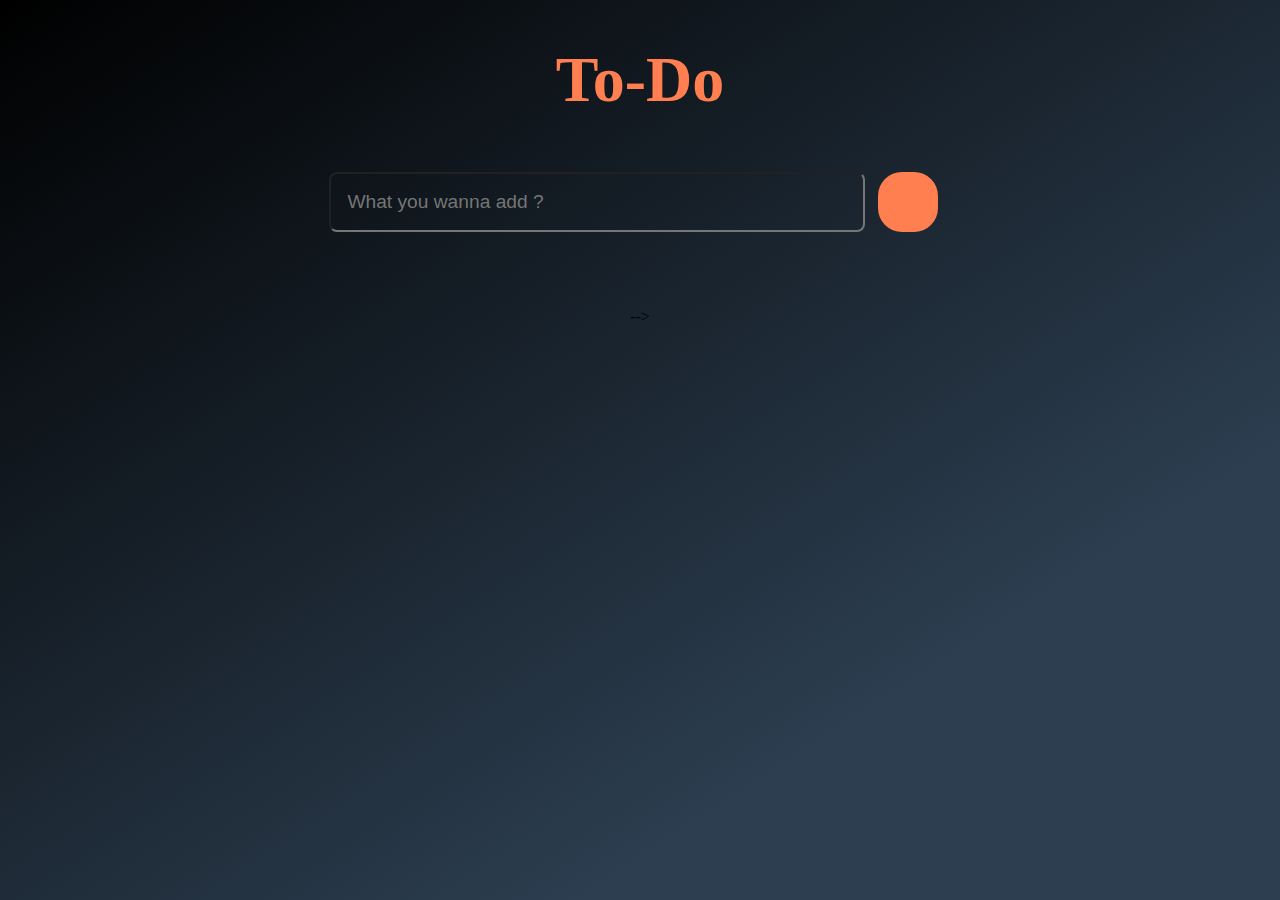
==== to-do-list.html @ ba1a75ee "Add files via upload" ====
<!DOCTYPE html>
    <head>
        <title>Your Basic ToDo List</title>
        <meta name="viewport" content="width=device-width, initial-scale=1">
        <link rel="stylesheet" href="https://use.fontawesome.com/releases/v5.7.1/css/all.css" integrity="sha384-fnmOCqbTlWIlj8LyTjo7mOUStjsKC4pOpQbqyi7RrhN7udi9RwhKkMHpvLbHG9Sr" crossorigin="anonymous">
        <link rel="stylesheet" href="todo-style.css">
    </head>
    <body>
        <h1 class="main-heading">To-Do </h1>
        <!-- Container for input holder that adds to the list on pressing the add button  -->

        <div class="to-do-input-container">
            <!-- input for what you want to add -->
            <input class="user-input" type="text" placeholder="What you wanna add ?">
            <button class = "add-task"><i class="fas fa-plus"></i></button>
        </div>
        <div class="task-container">
            <!-- <div class="tasks">
                <input type="checkbox" class="task-check">
                <input type="text" class="task-input" disabled>
                <button class="edit-task"><i class="fas fa-edit"></i></button>
                <button class="delete-task"><i class="far fa-trash-alt"></i></button>
            </div> -->
            <!-- <div class="tasks">
                <input type="text" class="task-input" disabled>
                <button class="edit-task"><i class="fas fa-edit"></i></button>
                <button class="delete-task"><i class="far fa-trash-alt"></i></button>
            </div> --> -->
            <!-- Firstly i styled these containers and then added them by javascrript -->
        </div>



        
        <script src="script.js"></script>
    </body>
</html>
---- todo-style.css ----
body{
    height: 100%;
    background-image: linear-gradient(147deg, #000000 0%, #2c3e50 74%);
    background-attachment: fixed;
}
.main-heading{
    color: coral;
    text-align: center;
    font-size: 4rem;
    font-family: cursive;
}
.to-do-input-container{
    display: flex;
    justify-content: center;
    align-items: center;
    text-align: center;
}
.user-input{
    width: 500px;
    height: 40px;
    outline: none;
    border-radius: 0.5rem;
    padding: 0.5rem 1rem;
    background-color: inherit;
    color: #fff;
    font-size: larger;
}
/* add task button */
.add-task{
    background-color: coral;
    height: 60px;
    width: 60px;
    border-radius: 1.5rem;
    outline: none;
    border:none;
    margin: 1%;
    cursor: pointer;
}
.add-task:hover{
    background-color: rgb(20, 22, 17);
    color: #fff;
}


.task-container{
    display: flex;
    flex-direction: column;
    justify-content: center;
    align-items: center;
    text-align: center;
    margin: 5% auto;
}

.tasks{
    margin:0.5rem;
    
}
.task-input{
    background-color: inherit;
    outline: none;
    border: 2px solid coral;
    border-radius: 3rem;
    width: 400px;
    padding: 0.5rem 1rem;
    font-size: 1rem;
    color: #fff;
    
}

.edit-task, .delete-task{
    height: 30px;
    width: 70px;
    background-color: coral;
    font-size: large;
    border-radius: 2rem;
    border: none;
    outline: none;
    margin-left:0.5rem;
    cursor: pointer;
    color: #dbffb8;
    
}
.edit-task:hover{
    color: black;
    background-color: burlywood;
}
.delete-task:hover{
    color: #ff0000;
    background-color: #000000;
}

.task-check {
    zoom: 2;
    position: relative;
    top: 0.30rem;

}
input[type=checkbox]:checked + .task-input {
    
    background-image: linear-gradient(315deg, #0d0a0b 0%, #009fc2 74%);
    color: cornsilk;
    border-radius: 0.8rem;
}
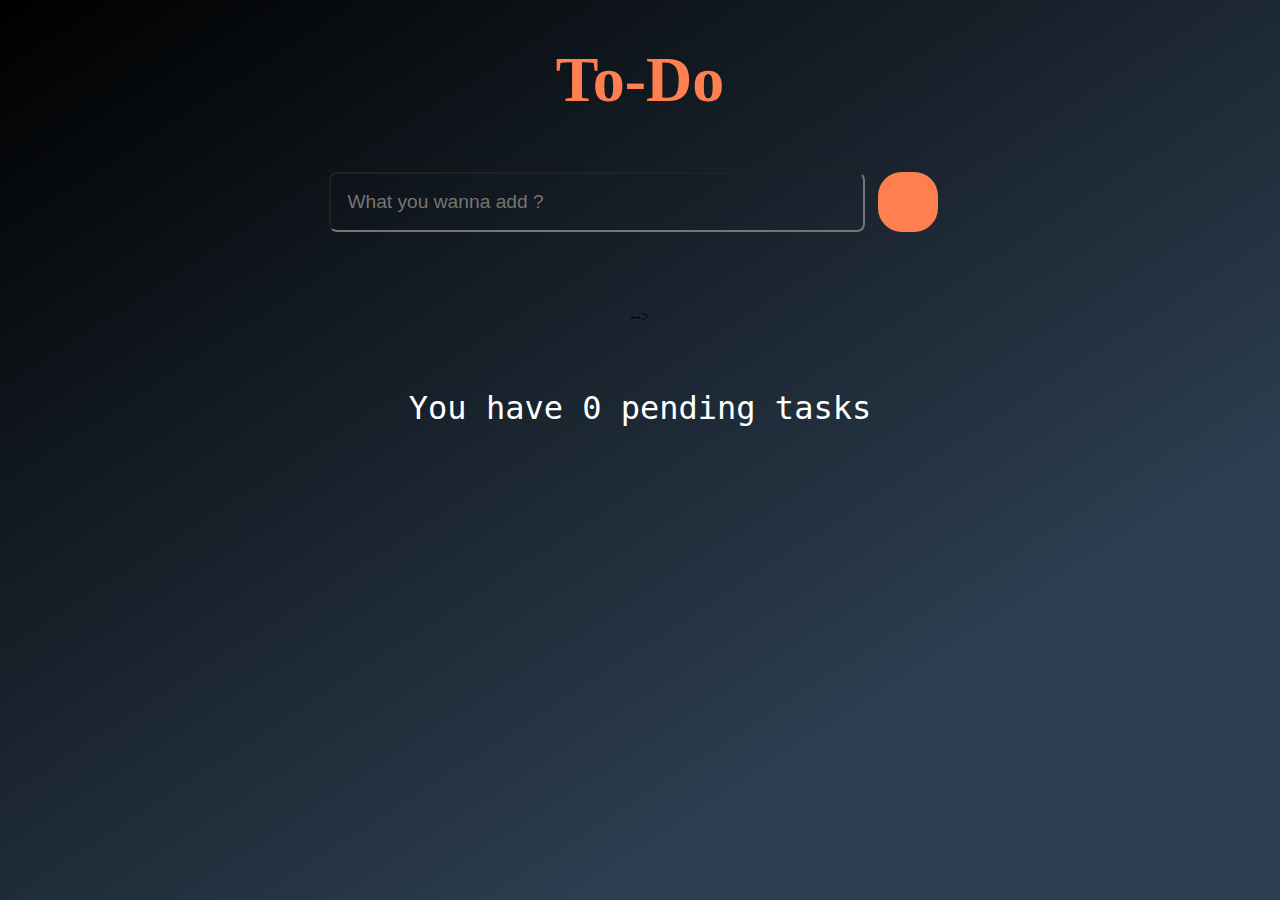
==== commit e731a1a0: "width of task container" ====
--- a/to-do-list.html
+++ b/to-do-list.html
@@ -1,37 +1,39 @@
-<!DOCTYPE html>
-    <head>
-        <title>Your Basic ToDo List</title>
-        <meta name="viewport" content="width=device-width, initial-scale=1">
-        <link rel="stylesheet" href="https://use.fontawesome.com/releases/v5.7.1/css/all.css" integrity="sha384-fnmOCqbTlWIlj8LyTjo7mOUStjsKC4pOpQbqyi7RrhN7udi9RwhKkMHpvLbHG9Sr" crossorigin="anonymous">
-        <link rel="stylesheet" href="todo-style.css">
-    </head>
-    <body>
-        <h1 class="main-heading">To-Do </h1>
-        <!-- Container for input holder that adds to the list on pressing the add button  -->
-
-        <div class="to-do-input-container">
-            <!-- input for what you want to add -->
-            <input class="user-input" type="text" placeholder="What you wanna add ?">
-            <button class = "add-task"><i class="fas fa-plus"></i></button>
-        </div>
-        <div class="task-container">
-            <!-- <div class="tasks">
-                <input type="checkbox" class="task-check">
-                <input type="text" class="task-input" disabled>
-                <button class="edit-task"><i class="fas fa-edit"></i></button>
-                <button class="delete-task"><i class="far fa-trash-alt"></i></button>
-            </div> -->
-            <!-- <div class="tasks">
-                <input type="text" class="task-input" disabled>
-                <button class="edit-task"><i class="fas fa-edit"></i></button>
-                <button class="delete-task"><i class="far fa-trash-alt"></i></button>
-            </div> --> -->
-            <!-- Firstly i styled these containers and then added them by javascrript -->
-        </div>
-
-
-
-        
-        <script src="script.js"></script>
-    </body>
+<!DOCTYPE html>
+    <head>
+        <title>Your Basic ToDo List</title>
+        <meta name="viewport" content="width=device-width, initial-scale=1">
+        <link rel="stylesheet" href="https://use.fontawesome.com/releases/v5.7.1/css/all.css" integrity="sha384-fnmOCqbTlWIlj8LyTjo7mOUStjsKC4pOpQbqyi7RrhN7udi9RwhKkMHpvLbHG9Sr" crossorigin="anonymous">
+        <link rel="stylesheet" href="todo-style.css">
+    </head>
+    <body>
+        <h1 class="main-heading">To-Do </h1>
+        <!-- Container for input holder that adds to the list on pressing the add button  -->
+
+        <div class="to-do-input-container">
+            <!-- input for what you want to add -->
+            <input class="user-input" type="text" placeholder="What you wanna add ?">
+            <button class = "add-task"><i class="fas fa-plus"></i></button>
+        </div>
+        
+        <div class="task-container">
+            <!-- <div class="tasks">
+                <input type="checkbox" class="task-check">
+                <input type="text" class="task-input" disabled>
+                <button class="edit-task"><i class="fas fa-edit"></i></button>
+                <button class="delete-task"><i class="far fa-trash-alt"></i></button>
+            </div> -->
+            <!-- <div class="tasks">
+                <input type="text" class="task-input" disabled>
+                <button class="edit-task"><i class="fas fa-edit"></i></button>
+                <button class="delete-task"><i class="far fa-trash-alt"></i></button>
+            </div> --> -->
+            <!-- Firstly i styled these containers and then added them by javascrript -->
+        </div>
+        <p id="counter"> You have 0 pending tasks</p>
+
+
+
+        
+        <script src="script.js"></script>
+    </body>
 </html>--- a/todo-style.css
+++ b/todo-style.css
@@ -43,6 +43,7 @@
 
 
 .task-container{
+    width: 80%;
     display: flex;
     flex-direction: column;
     justify-content: center;
@@ -56,6 +57,7 @@
     
 }
 .task-input{
+    width:40%
     background-color: inherit;
     outline: none;
     border: 2px solid coral;
@@ -100,4 +102,11 @@
     background-image: linear-gradient(315deg, #0d0a0b 0%, #009fc2 74%);
     color: cornsilk;
     border-radius: 0.8rem;
-}+}
+
+#counter{
+    text-align: center;
+    font-size: 2rem;
+    color: #fff;
+    font-family: monospace ;
+}
